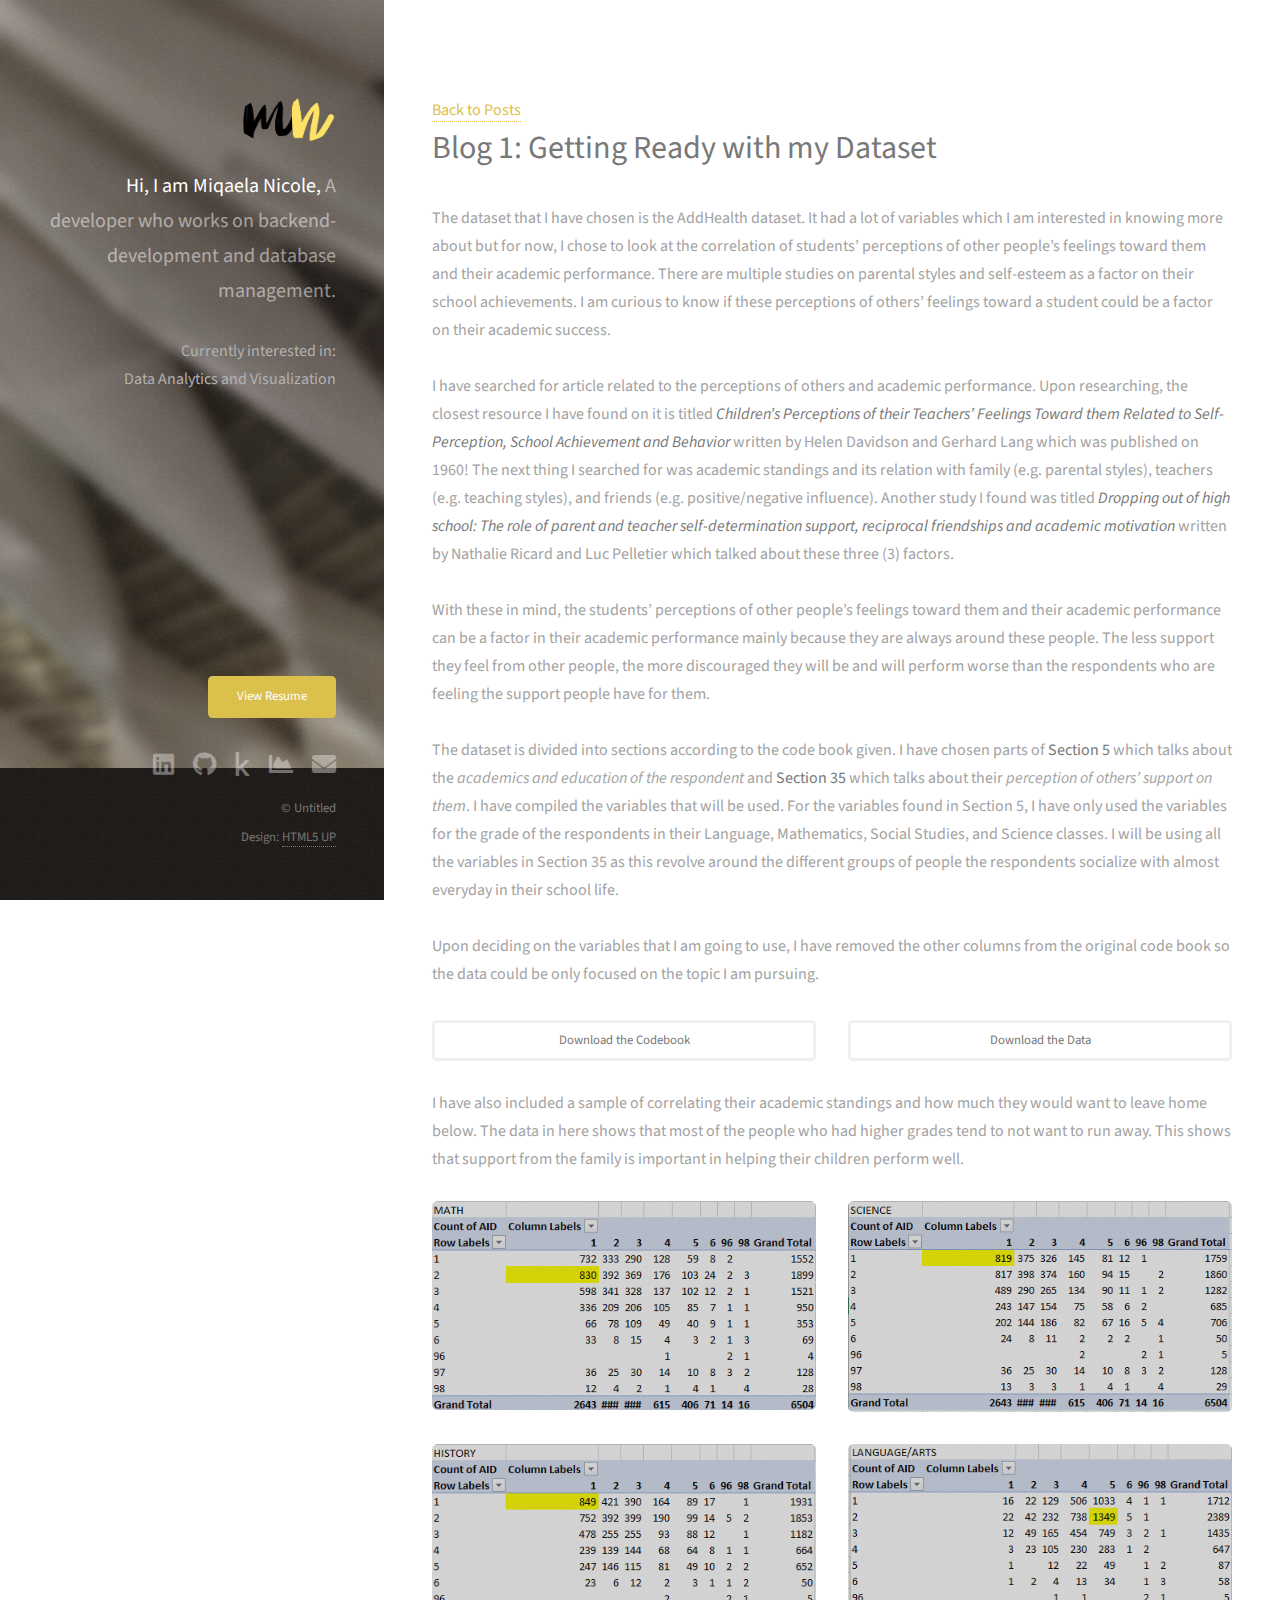
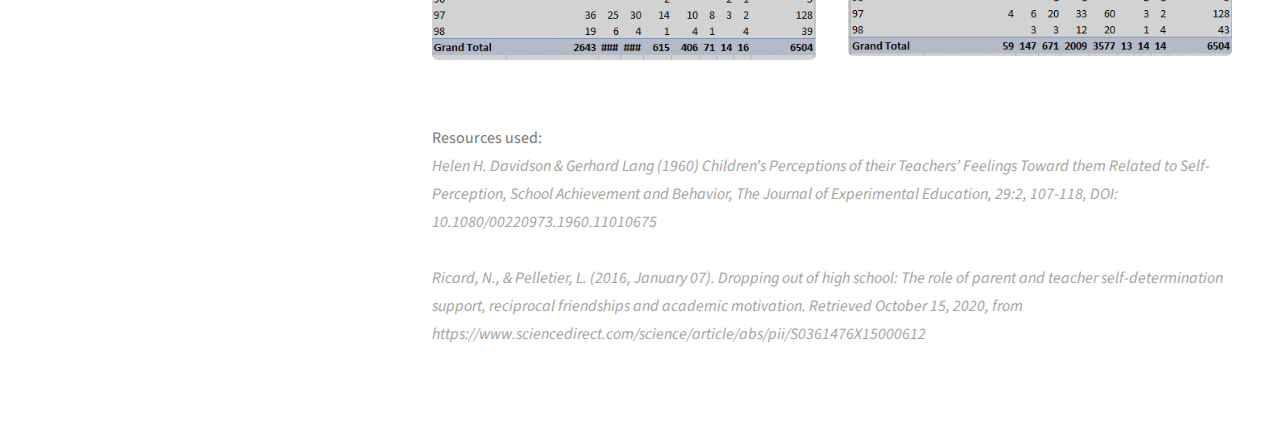
==== blog/blog_1_17_10_2020.html @ ca1a89e4 "Added data management and visualization blog" ====
<!DOCTYPE HTML>
<!--
	Strata by HTML5 UP
	html5up.net | @ajlkn
	Free for personal and commercial use under the CCA 3.0 license (html5up.net/license)
-->
<html>
	<head>
		<title>Miqnic | Portfolio</title>
		<meta charset="utf-8" />
		<meta name="viewport" content="width=device-width, initial-scale=1, user-scalable=no" />
		<link rel="icon" type="shortcut icon" href="/images/MN.ico" />
		<link rel="stylesheet" href="/assets/css/main.css" />
	</head>
	<body class="is-preload">

		<!-- Header -->
			<header id="header">
				<div class="inner">
					<a href="/index.html" class="image avatar"><img src="/images/MN-header.png" alt="" /></a>
					<h1>
						<strong>Hi, I am Miqaela Nicole, </strong>
						<br>
						A developer who works on backend-development and database management.
					</h1>
					<br>
					<p>Currently interested in:<br>Data Analytics and Visualization</p>
				</div>
			</header>

		<!-- Main -->
			<div id="main">
				<!-- Two -->
					<section id="one">
                        <a href="blog_index.html"  style="margin-bottom: 15rem;">Back to Posts</a>
                        <header class="major">
                            <h2>Blog 1: Getting Ready with my Dataset</h2>
                        </header>
                        <p>
                            The dataset that I have chosen is the AddHealth dataset. It had a lot of variables which I am interested in knowing more about but for now, I chose to look at the correlation of students’ perceptions of other people’s feelings toward them and their academic performance. There are multiple studies on parental styles and self-esteem as a factor on their school achievements. I am curious to know if these perceptions of others’ feelings toward a student could be a factor on their academic success. 
                            <br><br>
                            I have searched for article related to the perceptions of others and academic performance. Upon researching, the closest resource I have found on it is titled <em><strong>Children’s Perceptions of their Teachers’ Feelings Toward them Related to Self-Perception, School Achievement and Behavior</strong></em> written by Helen Davidson and Gerhard Lang which was published on 1960! The next thing I searched for was academic standings and its relation with family (e.g. parental styles), teachers (e.g. teaching styles), and friends (e.g. positive/negative influence). Another study I found was titled <em><strong>Dropping out of high school: The role of parent and teacher self-determination support, reciprocal friendships and academic motivation</strong></em> written by Nathalie Ricard and Luc Pelletier which talked about these three (3) factors. 
                            <br><br>
                            With these in mind, the students’ perceptions of other people’s feelings toward them and their academic performance can be a factor in their academic performance mainly because they are always around these people. The less support they feel from other people, the more discouraged they will be and will perform worse than the respondents who are feeling the support people have for them. 
                            <br><br>
                            The dataset is divided into sections according to the code book given. I have chosen parts of <strong>Section 5</strong> which talks about the <em>academics and education of the respondent</em> and <strong>Section 35</strong> which talks about their <em>perception of others’ support on them</em>. I have compiled the variables that will be used. For the variables found in Section 5, I have only used the variables for the grade of the respondents in their Language, Mathematics, Social Studies, and Science classes. I will be using all the variables in Section 35 as this revolve around the different groups of people the respondents socialize with almost everyday in their school life. 
                            <br><br>
                            Upon deciding on the variables that I am going to use, I have removed the other columns from the original code book so the data could be only focused on the topic I am pursuing.

                            <div class="row">
                                <div class="col-6">
                                    <a target="_blank" href="files/blog_1/BANGUILAN_-_Codebook.pdf" class="button fit small">Download the Codebook</a>
                                </div>
                                <div class="col-6">
                                    <a target="_blank" href="files/blog_1/BANGUILAN_-_Dataset.xlsx" class="button fit small">Download the Data</a>
                                </div>
                            </div>
                            <br>
                            I have also included a sample of correlating their academic standings and how much they would want to leave home below. The data in here shows that most of the people who had higher grades tend to not want to run away. This shows that support from the family is important in helping their children perform well.
                            <br><br>
                            <div class="box alt">
								<div class="row">
									<div class="col-6"><span class="image fit"><img src="files/blog_1/Math_and_Running_Away.png" alt="" /></span></div>
									<div class="col-6"><span class="image fit"><img src="files/blog_1/Science_and_Running Away.png" alt="" /></span></div>
									<div class="col-6"><span class="image fit"><img src="files/blog_1/History_and_Running Away.png" alt="" /></span></div>
									<div class="col-6"><span class="image fit"><img src="files/blog_1/Language_and_Running_Away.png" alt="" /></span></div>
								</div>
							</div>
                            
                            <strong>Resources used:</strong>
                            <em>
                            <br>
                            Helen H. Davidson & Gerhard Lang (1960) Children’s Perceptions of their Teachers’ Feelings Toward them Related to Self-Perception, School Achievement and Behavior, The Journal of Experimental Education, 29:2, 107-118, DOI: 10.1080/00220973.1960.11010675
                            <br><br>
                            Ricard, N., & Pelletier, L. (2016, January 07). Dropping out of high school: The role of parent and teacher self-determination support, reciprocal friendships and academic motivation. Retrieved October 15, 2020, from https://www.sciencedirect.com/science/article/abs/pii/S0361476X15000612
                            </em>  
                        </p>
					</section>
			</div>

		<!-- Footer -->
			<footer id="footer">
				<div class="inner">
					<a target="_blank" href="BANGUILAN - Resume.pdf" class="button primary small" style="margin-bottom: 1rem;">View Resume</a>
					<ul class="icons">
						<li><a href="https://www.linkedin.com/in/miqnic/" class="icon brands fa-linkedin"><span class="label">LinkedIn</span></a></li>
						<li><a href="https://github.com/miqnic" class="icon brands fa-github"><span class="label">Github</span></a></li>
						<li><a href="https://www.kaggle.com/swtptts" class="icon brands fa-kaggle"><span class="label">Kaggle</span></a></li>
						<li><a href="https://public.tableau.com/profile/miqnic#!/" class="icon solid fa-chart-area"><span class="label">Tableau</span></a></li>
						<li><a href="mailto:emendibi@gmail.com" class="icon solid fa-envelope"><span class="label">Email</span></a></li>
					</ul>
					<ul class="copyright">
						<li>&copy; Untitled</li><li>Design: <a href="http://html5up.net">HTML5 UP</a></li>
					</ul>
				</div>
			</footer>

		<!-- Scripts -->
			<script src="/assets/js/jquery.min.js"></script>
			<script src="/assets/js/browser.min.js"></script>
			<script src="/assets/js/breakpoints.min.js"></script>
			<script src="/assets/js/util.js"></script>
			<script src="/assets/js/main.js"></script>

	</body>
</html>
---- assets/css/main.css ----
@import url("fontawesome-all.min.css");
@import url("https://fonts.googleapis.com/css?family=Source+Sans+Pro:400,400italic");

/*
	Strata by HTML5 UP
	html5up.net | @ajlkn
	Free for personal and commercial use under the CCA 3.0 license (html5up.net/license)
*/

html, body, div, span, applet, object,
iframe, h1, h2, h3, h4, h5, h6, p, blockquote,
pre, a, abbr, acronym, address, big, cite,
code, del, dfn, em, img, ins, kbd, q, s, samp,
small, strike, strong, sub, sup, tt, var, b,
u, i, center, dl, dt, dd, ol, ul, li, fieldset,
form, label, legend, table, caption, tbody,
tfoot, thead, tr, th, td, article, aside,
canvas, details, embed, figure, figcaption,
footer, header, hgroup, menu, nav, output, ruby,
section, summary, time, mark, audio, video {
	margin: 0;
	padding: 0;
	border: 0;
	font-size: 100%;
	font: inherit;
	vertical-align: baseline;}

article, aside, details, figcaption, figure,
footer, header, hgroup, menu, nav, section {
	display: block;}

body {
	line-height: 1;
}

ol, ul {
	list-style: none;
}

a.disabled {
	color: #d3d3d3;
    pointer-events: none;
}

blockquote, q {
	quotes: none;
}

	blockquote:before, blockquote:after, q:before, q:after {
		content: '';
		content: none;
	}

table {
	border-collapse: collapse;
	border-spacing: 0;
}

body {
	-webkit-text-size-adjust: none;
}

mark {
	background-color: transparent;
	color: inherit;
}

input::-moz-focus-inner {
	border: 0;
	padding: 0;
}

input, select, textarea {
	-moz-appearance: none;
	-webkit-appearance: none;
	-ms-appearance: none;
	appearance: none;
}

/* Basic */

	html {
		box-sizing: border-box;
	}

	*, *:before, *:after {
		box-sizing: inherit;
	}

	body {
		background: #fff;
	}

		body.is-preload *, body.is-preload *:before, body.is-preload *:after {
			-moz-animation: none !important;
			-webkit-animation: none !important;
			-ms-animation: none !important;
			animation: none !important;
			-moz-transition: none !important;
			-webkit-transition: none !important;
			-ms-transition: none !important;
			transition: none !important;
		}

	body, input, select, textarea {
		color: #a2a2a2;
		font-family: "Source Sans Pro", Helvetica, sans-serif;
		font-size: 16pt;
		font-weight: 400;
		line-height: 1.75em;
	}

	a {
		-moz-transition: color 0.2s ease-in-out, border-color 0.2s ease-in-out;
		-webkit-transition: color 0.2s ease-in-out, border-color 0.2s ease-in-out;
		-ms-transition: color 0.2s ease-in-out, border-color 0.2s ease-in-out;
		transition: color 0.2s ease-in-out, border-color 0.2s ease-in-out;
		border-bottom: dotted 1px;
		color: #dbc04b;
		text-decoration: none;
	}

		a:hover {
			border-bottom-color: transparent;
			color: #dbc04b !important;
			text-decoration: none;
		}

	strong, b {
		color: #787878;
		font-weight: 400;
	}

	em, i {
		font-style: italic;
	}

	p {
		margin: 0 0 2em 0;
	}

	h1, h2, h3, h4, h5, h6 {
		color: #787878;
		font-weight: 400;
		line-height: 1em;
		margin: 0 0 1em 0;
	}

		h1 a, h2 a, h3 a, h4 a, h5 a, h6 a {
			color: inherit;
			text-decoration: none;
		}

	h1 {
		font-size: 2em;
		line-height: 1.5em;
	}

	h2 {
		font-size: 1.5em;
		line-height: 1.5em;
	}

	h3 {
		font-size: 1.25em;
		line-height: 1.5em;
	}

	h4 {
		font-size: 1.1em;
		line-height: 1.5em;
	}

	h5 {
		font-size: 0.9em;
		line-height: 1.5em;
	}

	h6 {
		font-size: 0.7em;
		line-height: 1.5em;
	}

	sub {
		font-size: 0.8em;
		position: relative;
		top: 0.5em;
	}

	sup {
		font-size: 0.8em;
		position: relative;
		top: -0.5em;
	}

	hr {
		border: 0;
		border-bottom: solid 2px #efefef;
		margin: 2em 0;
	}

		hr.major {
			margin: 3em 0;
		}

	blockquote {
		border-left: solid 6px #efefef;
		font-style: italic;
		margin: 0 0 2em 0;
		padding: 0.5em 0 0.5em 1.5em;
	}

	code {
		background: #f7f7f7;
		border-radius: 0.35em;
		border: solid 2px #efefef;
		font-family: "Courier New", monospace;
		font-size: 0.9em;
		margin: 0 0.25em;
		padding: 0.25em 0.65em;
	}

	pre {
		-webkit-overflow-scrolling: touch;
		font-family: "Courier New", monospace;
		font-size: 0.9em;
		margin: 0 0 2em 0;
	}

		pre code {
			display: block;
			line-height: 1.75em;
			padding: 1em 1.5em;
			overflow-x: auto;
		}

	.align-left {
		text-align: left;
	}

	.align-center {
		text-align: center;
	}

	.align-right {
		text-align: right;
	}

/* Container */

	.container {
		margin: 0 auto;
		max-width: calc(100% - 4em);
		width: 100%;
	}

		.container.xsmall {
			width: 25%;
		}

		.container.small {
			width: 50%;
		}

		.container.medium {
			width: 75%;
		}

		.container.large {
			width: 125%;
		}

		.container.xlarge {
			width: 150%;
		}

		.container.max {
			width: 100%;
		}

		@media screen and (max-width: 980px) {

			.container {
				width: 100% !important;
				max-width: 100% !important;
			}

		}

		@media screen and (max-width: 480px) {

			.container {
				max-width: calc(100% - 3em);
			}

		}

/* Row */

	.row {
		display: flex;
		flex-wrap: wrap;
		box-sizing: border-box;
		align-items: stretch;
	}

		.row > * {
			box-sizing: border-box;
		}

		.row.gtr-uniform > * > :last-child {
			margin-bottom: 0;
		}

		.row.aln-left {
			justify-content: flex-start;
		}

		.row.aln-center {
			justify-content: center;
		}

		.row.aln-right {
			justify-content: flex-end;
		}

		.row.aln-top {
			align-items: flex-start;
		}

		.row.aln-middle {
			align-items: center;
		}

		.row.aln-bottom {
			align-items: flex-end;
		}

		.row > .imp {
			order: -1;
		}

		.row > .col-1 {
			width: 8.33333%;
		}

		.row > .off-1 {
			margin-left: 8.33333%;
		}

		.row > .col-2 {
			width: 16.66667%;
		}

		.row > .off-2 {
			margin-left: 16.66667%;
		}

		.row > .col-3 {
			width: 25%;
		}

		.row > .off-3 {
			margin-left: 25%;
		}

		.row > .col-4 {
			width: 33.33333%;
		}

		.row > .off-4 {
			margin-left: 33.33333%;
		}

		.row > .col-5 {
			width: 41.66667%;
		}

		.row > .off-5 {
			margin-left: 41.66667%;
		}

		.row > .col-6 {
			width: 50%;
		}

		.row > .off-6 {
			margin-left: 50%;
		}

		.row > .col-7 {
			width: 58.33333%;
		}

		.row > .off-7 {
			margin-left: 58.33333%;
		}

		.row > .col-8 {
			width: 66.66667%;
		}

		.row > .off-8 {
			margin-left: 66.66667%;
		}

		.row > .col-9 {
			width: 75%;
		}

		.row > .off-9 {
			margin-left: 75%;
		}

		.row > .col-10 {
			width: 83.33333%;
		}

		.row > .off-10 {
			margin-left: 83.33333%;
		}

		.row > .col-11 {
			width: 91.66667%;
		}

		.row > .off-11 {
			margin-left: 91.66667%;
		}

		.row > .col-12 {
			width: 100%;
		}

		.row > .off-12 {
			margin-left: 100%;
		}

		.row.gtr-0 {
			margin-top: 0;
			margin-left: 0em;
		}

			.row.gtr-0 > * {
				padding: 0 0 0 0em;
			}

			.row.gtr-0.gtr-uniform {
				margin-top: 0em;
			}

				.row.gtr-0.gtr-uniform > * {
					padding-top: 0em;
				}

		.row.gtr-25 {
			margin-top: 0;
			margin-left: -0.625em;
		}

			.row.gtr-25 > * {
				padding: 0 0 0 0.625em;
			}

			.row.gtr-25.gtr-uniform {
				margin-top: -0.625em;
			}

				.row.gtr-25.gtr-uniform > * {
					padding-top: 0.625em;
				}

		.row.gtr-50 {
			margin-top: 0;
			margin-left: -1.25em;
		}

			.row.gtr-50 > * {
				padding: 0 0 0 1.25em;
			}

			.row.gtr-50.gtr-uniform {
				margin-top: -1.25em;
			}

				.row.gtr-50.gtr-uniform > * {
					padding-top: 1.25em;
				}

		.row {
			margin-top: 0;
			margin-left: -2.5em;
		}

			.row > * {
				padding: 0 0 0 2.5em;
			}

			.row.gtr-uniform {
				margin-top: -2.5em;
			}

				.row.gtr-uniform > * {
					padding-top: 2.5em;
				}

		.row.gtr-150 {
			margin-top: 0;
			margin-left: -3.75em;
		}

			.row.gtr-150 > * {
				padding: 0 0 0 3.75em;
			}

			.row.gtr-150.gtr-uniform {
				margin-top: -3.75em;
			}

				.row.gtr-150.gtr-uniform > * {
					padding-top: 3.75em;
				}

		.row.gtr-200 {
			margin-top: 0;
			margin-left: -5em;
		}

			.row.gtr-200 > * {
				padding: 0 0 0 5em;
			}

			.row.gtr-200.gtr-uniform {
				margin-top: -5em;
			}

				.row.gtr-200.gtr-uniform > * {
					padding-top: 5em;
				}

		@media screen and (max-width: 1800px) {

			.row {
				display: flex;
				flex-wrap: wrap;
				box-sizing: border-box;
				align-items: stretch;
			}

				.row > * {
					box-sizing: border-box;
				}

				.row.gtr-uniform > * > :last-child {
					margin-bottom: 0;
				}

				.row.aln-left {
					justify-content: flex-start;
				}

				.row.aln-center {
					justify-content: center;
				}

				.row.aln-right {
					justify-content: flex-end;
				}

				.row.aln-top {
					align-items: flex-start;
				}

				.row.aln-middle {
					align-items: center;
				}

				.row.aln-bottom {
					align-items: flex-end;
				}

				.row > .imp-xlarge {
					order: -1;
				}

				.row > .col-1-xlarge {
					width: 8.33333%;
				}

				.row > .off-1-xlarge {
					margin-left: 8.33333%;
				}

				.row > .col-2-xlarge {
					width: 16.66667%;
				}

				.row > .off-2-xlarge {
					margin-left: 16.66667%;
				}

				.row > .col-3-xlarge {
					width: 25%;
				}

				.row > .off-3-xlarge {
					margin-left: 25%;
				}

				.row > .col-4-xlarge {
					width: 33.33333%;
				}

				.row > .off-4-xlarge {
					margin-left: 33.33333%;
				}

				.row > .col-5-xlarge {
					width: 41.66667%;
				}

				.row > .off-5-xlarge {
					margin-left: 41.66667%;
				}

				.row > .col-6-xlarge {
					width: 50%;
				}

				.row > .off-6-xlarge {
					margin-left: 50%;
				}

				.row > .col-7-xlarge {
					width: 58.33333%;
				}

				.row > .off-7-xlarge {
					margin-left: 58.33333%;
				}

				.row > .col-8-xlarge {
					width: 66.66667%;
				}

				.row > .off-8-xlarge {
					margin-left: 66.66667%;
				}

				.row > .col-9-xlarge {
					width: 75%;
				}

				.row > .off-9-xlarge {
					margin-left: 75%;
				}

				.row > .col-10-xlarge {
					width: 83.33333%;
				}

				.row > .off-10-xlarge {
					margin-left: 83.33333%;
				}

				.row > .col-11-xlarge {
					width: 91.66667%;
				}

				.row > .off-11-xlarge {
					margin-left: 91.66667%;
				}

				.row > .col-12-xlarge {
					width: 100%;
				}

				.row > .off-12-xlarge {
					margin-left: 100%;
				}

				.row.gtr-0 {
					margin-top: 0;
					margin-left: 0em;
				}

					.row.gtr-0 > * {
						padding: 0 0 0 0em;
					}

					.row.gtr-0.gtr-uniform {
						margin-top: 0em;
					}

						.row.gtr-0.gtr-uniform > * {
							padding-top: 0em;
						}

				.row.gtr-25 {
					margin-top: 0;
					margin-left: -0.625em;
				}

					.row.gtr-25 > * {
						padding: 0 0 0 0.625em;
					}

					.row.gtr-25.gtr-uniform {
						margin-top: -0.625em;
					}

						.row.gtr-25.gtr-uniform > * {
							padding-top: 0.625em;
						}

				.row.gtr-50 {
					margin-top: 0;
					margin-left: -1.25em;
				}

					.row.gtr-50 > * {
						padding: 0 0 0 1.25em;
					}

					.row.gtr-50.gtr-uniform {
						margin-top: -1.25em;
					}

						.row.gtr-50.gtr-uniform > * {
							padding-top: 1.25em;
						}

				.row {
					margin-top: 0;
					margin-left: -2.5em;
				}

					.row > * {
						padding: 0 0 0 2.5em;
					}

					.row.gtr-uniform {
						margin-top: -2.5em;
					}

						.row.gtr-uniform > * {
							padding-top: 2.5em;
						}

				.row.gtr-150 {
					margin-top: 0;
					margin-left: -3.75em;
				}

					.row.gtr-150 > * {
						padding: 0 0 0 3.75em;
					}

					.row.gtr-150.gtr-uniform {
						margin-top: -3.75em;
					}

						.row.gtr-150.gtr-uniform > * {
							padding-top: 3.75em;
						}

				.row.gtr-200 {
					margin-top: 0;
					margin-left: -5em;
				}

					.row.gtr-200 > * {
						padding: 0 0 0 5em;
					}

					.row.gtr-200.gtr-uniform {
						margin-top: -5em;
					}

						.row.gtr-200.gtr-uniform > * {
							padding-top: 5em;
						}

		}

		@media screen and (max-width: 1280px) {

			.row {
				display: flex;
				flex-wrap: wrap;
				box-sizing: border-box;
				align-items: stretch;
			}

				.row > * {
					box-sizing: border-box;
				}

				.row.gtr-uniform > * > :last-child {
					margin-bottom: 0;
				}

				.row.aln-left {
					justify-content: flex-start;
				}

				.row.aln-center {
					justify-content: center;
				}

				.row.aln-right {
					justify-content: flex-end;
				}

				.row.aln-top {
					align-items: flex-start;
				}

				.row.aln-middle {
					align-items: center;
				}

				.row.aln-bottom {
					align-items: flex-end;
				}

				.row > .imp-large {
					order: -1;
				}

				.row > .col-1-large {
					width: 8.33333%;
				}

				.row > .off-1-large {
					margin-left: 8.33333%;
				}

				.row > .col-2-large {
					width: 16.66667%;
				}

				.row > .off-2-large {
					margin-left: 16.66667%;
				}

				.row > .col-3-large {
					width: 25%;
				}

				.row > .off-3-large {
					margin-left: 25%;
				}

				.row > .col-4-large {
					width: 33.33333%;
				}

				.row > .off-4-large {
					margin-left: 33.33333%;
				}

				.row > .col-5-large {
					width: 41.66667%;
				}

				.row > .off-5-large {
					margin-left: 41.66667%;
				}

				.row > .col-6-large {
					width: 50%;
				}

				.row > .off-6-large {
					margin-left: 50%;
				}

				.row > .col-7-large {
					width: 58.33333%;
				}

				.row > .off-7-large {
					margin-left: 58.33333%;
				}

				.row > .col-8-large {
					width: 66.66667%;
				}

				.row > .off-8-large {
					margin-left: 66.66667%;
				}

				.row > .col-9-large {
					width: 75%;
				}

				.row > .off-9-large {
					margin-left: 75%;
				}

				.row > .col-10-large {
					width: 83.33333%;
				}

				.row > .off-10-large {
					margin-left: 83.33333%;
				}

				.row > .col-11-large {
					width: 91.66667%;
				}

				.row > .off-11-large {
					margin-left: 91.66667%;
				}

				.row > .col-12-large {
					width: 100%;
				}

				.row > .off-12-large {
					margin-left: 100%;
				}

				.row.gtr-0 {
					margin-top: 0;
					margin-left: 0em;
				}

					.row.gtr-0 > * {
						padding: 0 0 0 0em;
					}

					.row.gtr-0.gtr-uniform {
						margin-top: 0em;
					}

						.row.gtr-0.gtr-uniform > * {
							padding-top: 0em;
						}

				.row.gtr-25 {
					margin-top: 0;
					margin-left: -0.5em;
				}

					.row.gtr-25 > * {
						padding: 0 0 0 0.5em;
					}

					.row.gtr-25.gtr-uniform {
						margin-top: -0.5em;
					}

						.row.gtr-25.gtr-uniform > * {
							padding-top: 0.5em;
						}

				.row.gtr-50 {
					margin-top: 0;
					margin-left: -1em;
				}

					.row.gtr-50 > * {
						padding: 0 0 0 1em;
					}

					.row.gtr-50.gtr-uniform {
						margin-top: -1em;
					}

						.row.gtr-50.gtr-uniform > * {
							padding-top: 1em;
						}

				.row {
					margin-top: 0;
					margin-left: -2em;
				}

					.row > * {
						padding: 0 0 0 2em;
					}

					.row.gtr-uniform {
						margin-top: -2em;
					}

						.row.gtr-uniform > * {
							padding-top: 2em;
						}

				.row.gtr-150 {
					margin-top: 0;
					margin-left: -3em;
				}

					.row.gtr-150 > * {
						padding: 0 0 0 3em;
					}

					.row.gtr-150.gtr-uniform {
						margin-top: -3em;
					}

						.row.gtr-150.gtr-uniform > * {
							padding-top: 3em;
						}

				.row.gtr-200 {
					margin-top: 0;
					margin-left: -4em;
				}

					.row.gtr-200 > * {
						padding: 0 0 0 4em;
					}

					.row.gtr-200.gtr-uniform {
						margin-top: -4em;
					}

						.row.gtr-200.gtr-uniform > * {
							padding-top: 4em;
						}

		}

		@media screen and (max-width: 980px) {

			.row {
				display: flex;
				flex-wrap: wrap;
				box-sizing: border-box;
				align-items: stretch;
			}

				.row > * {
					box-sizing: border-box;
				}

				.row.gtr-uniform > * > :last-child {
					margin-bottom: 0;
				}

				.row.aln-left {
					justify-content: flex-start;
				}

				.row.aln-center {
					justify-content: center;
				}

				.row.aln-right {
					justify-content: flex-end;
				}

				.row.aln-top {
					align-items: flex-start;
				}

				.row.aln-middle {
					align-items: center;
				}

				.row.aln-bottom {
					align-items: flex-end;
				}

				.row > .imp-medium {
					order: -1;
				}

				.row > .col-1-medium {
					width: 8.33333%;
				}

				.row > .off-1-medium {
					margin-left: 8.33333%;
				}

				.row > .col-2-medium {
					width: 16.66667%;
				}

				.row > .off-2-medium {
					margin-left: 16.66667%;
				}

				.row > .col-3-medium {
					width: 25%;
				}

				.row > .off-3-medium {
					margin-left: 25%;
				}

				.row > .col-4-medium {
					width: 33.33333%;
				}

				.row > .off-4-medium {
					margin-left: 33.33333%;
				}

				.row > .col-5-medium {
					width: 41.66667%;
				}

				.row > .off-5-medium {
					margin-left: 41.66667%;
				}

				.row > .col-6-medium {
					width: 50%;
				}

				.row > .off-6-medium {
					margin-left: 50%;
				}

				.row > .col-7-medium {
					width: 58.33333%;
				}

				.row > .off-7-medium {
					margin-left: 58.33333%;
				}

				.row > .col-8-medium {
					width: 66.66667%;
				}

				.row > .off-8-medium {
					margin-left: 66.66667%;
				}

				.row > .col-9-medium {
					width: 75%;
				}

				.row > .off-9-medium {
					margin-left: 75%;
				}

				.row > .col-10-medium {
					width: 83.33333%;
				}

				.row > .off-10-medium {
					margin-left: 83.33333%;
				}

				.row > .col-11-medium {
					width: 91.66667%;
				}

				.row > .off-11-medium {
					margin-left: 91.66667%;
				}

				.row > .col-12-medium {
					width: 100%;
				}

				.row > .off-12-medium {
					margin-left: 100%;
				}

				.row.gtr-0 {
					margin-top: 0;
					margin-left: 0em;
				}

					.row.gtr-0 > * {
						padding: 0 0 0 0em;
					}

					.row.gtr-0.gtr-uniform {
						margin-top: 0em;
					}

						.row.gtr-0.gtr-uniform > * {
							padding-top: 0em;
						}

				.row.gtr-25 {
					margin-top: 0;
					margin-left: -0.5em;
				}

					.row.gtr-25 > * {
						padding: 0 0 0 0.5em;
					}

					.row.gtr-25.gtr-uniform {
						margin-top: -0.5em;
					}

						.row.gtr-25.gtr-uniform > * {
							padding-top: 0.5em;
						}

				.row.gtr-50 {
					margin-top: 0;
					margin-left: -1em;
				}

					.row.gtr-50 > * {
						padding: 0 0 0 1em;
					}

					.row.gtr-50.gtr-uniform {
						margin-top: -1em;
					}

						.row.gtr-50.gtr-uniform > * {
							padding-top: 1em;
						}

				.row {
					margin-top: 0;
					margin-left: -2em;
				}

					.row > * {
						padding: 0 0 0 2em;
					}

					.row.gtr-uniform {
						margin-top: -2em;
					}

						.row.gtr-uniform > * {
							padding-top: 2em;
						}

				.row.gtr-150 {
					margin-top: 0;
					margin-left: -3em;
				}

					.row.gtr-150 > * {
						padding: 0 0 0 3em;
					}

					.row.gtr-150.gtr-uniform {
						margin-top: -3em;
					}

						.row.gtr-150.gtr-uniform > * {
							padding-top: 3em;
						}

				.row.gtr-200 {
					margin-top: 0;
					margin-left: -4em;
				}

					.row.gtr-200 > * {
						padding: 0 0 0 4em;
					}

					.row.gtr-200.gtr-uniform {
						margin-top: -4em;
					}

						.row.gtr-200.gtr-uniform > * {
							padding-top: 4em;
						}

		}

		@media screen and (max-width: 736px) {

			.row {
				display: flex;
				flex-wrap: wrap;
				box-sizing: border-box;
				align-items: stretch;
			}

				.row > * {
					box-sizing: border-box;
				}

				.row.gtr-uniform > * > :last-child {
					margin-bottom: 0;
				}

				.row.aln-left {
					justify-content: flex-start;
				}

				.row.aln-center {
					justify-content: center;
				}

				.row.aln-right {
					justify-content: flex-end;
				}

				.row.aln-top {
					align-items: flex-start;
				}

				.row.aln-middle {
					align-items: center;
				}

				.row.aln-bottom {
					align-items: flex-end;
				}

				.row > .imp-small {
					order: -1;
				}

				.row > .col-1-small {
					width: 8.33333%;
				}

				.row > .off-1-small {
					margin-left: 8.33333%;
				}

				.row > .col-2-small {
					width: 16.66667%;
				}

				.row > .off-2-small {
					margin-left: 16.66667%;
				}

				.row > .col-3-small {
					width: 25%;
				}

				.row > .off-3-small {
					margin-left: 25%;
				}

				.row > .col-4-small {
					width: 33.33333%;
				}

				.row > .off-4-small {
					margin-left: 33.33333%;
				}

				.row > .col-5-small {
					width: 41.66667%;
				}

				.row > .off-5-small {
					margin-left: 41.66667%;
				}

				.row > .col-6-small {
					width: 50%;
				}

				.row > .off-6-small {
					margin-left: 50%;
				}

				.row > .col-7-small {
					width: 58.33333%;
				}

				.row > .off-7-small {
					margin-left: 58.33333%;
				}

				.row > .col-8-small {
					width: 66.66667%;
				}

				.row > .off-8-small {
					margin-left: 66.66667%;
				}

				.row > .col-9-small {
					width: 75%;
				}

				.row > .off-9-small {
					margin-left: 75%;
				}

				.row > .col-10-small {
					width: 83.33333%;
				}

				.row > .off-10-small {
					margin-left: 83.33333%;
				}

				.row > .col-11-small {
					width: 91.66667%;
				}

				.row > .off-11-small {
					margin-left: 91.66667%;
				}

				.row > .col-12-small {
					width: 100%;
				}

				.row > .off-12-small {
					margin-left: 100%;
				}

				.row.gtr-0 {
					margin-top: 0;
					margin-left: 0em;
				}

					.row.gtr-0 > * {
						padding: 0 0 0 0em;
					}

					.row.gtr-0.gtr-uniform {
						margin-top: 0em;
					}

						.row.gtr-0.gtr-uniform > * {
							padding-top: 0em;
						}

				.row.gtr-25 {
					margin-top: 0;
					margin-left: -0.375em;
				}

					.row.gtr-25 > * {
						padding: 0 0 0 0.375em;
					}

					.row.gtr-25.gtr-uniform {
						margin-top: -0.375em;
					}

						.row.gtr-25.gtr-uniform > * {
							padding-top: 0.375em;
						}

				.row.gtr-50 {
					margin-top: 0;
					margin-left: -0.75em;
				}

					.row.gtr-50 > * {
						padding: 0 0 0 0.75em;
					}

					.row.gtr-50.gtr-uniform {
						margin-top: -0.75em;
					}

						.row.gtr-50.gtr-uniform > * {
							padding-top: 0.75em;
						}

				.row {
					margin-top: 0;
					margin-left: -1.5em;
				}

					.row > * {
						padding: 0 0 0 1.5em;
					}

					.row.gtr-uniform {
						margin-top: -1.5em;
					}

						.row.gtr-uniform > * {
							padding-top: 1.5em;
						}

				.row.gtr-150 {
					margin-top: 0;
					margin-left: -2.25em;
				}

					.row.gtr-150 > * {
						padding: 0 0 0 2.25em;
					}

					.row.gtr-150.gtr-uniform {
						margin-top: -2.25em;
					}

						.row.gtr-150.gtr-uniform > * {
							padding-top: 2.25em;
						}

				.row.gtr-200 {
					margin-top: 0;
					margin-left: -3em;
				}

					.row.gtr-200 > * {
						padding: 0 0 0 3em;
					}

					.row.gtr-200.gtr-uniform {
						margin-top: -3em;
					}

						.row.gtr-200.gtr-uniform > * {
							padding-top: 3em;
						}

		}

		@media screen and (max-width: 480px) {

			.row {
				display: flex;
				flex-wrap: wrap;
				box-sizing: border-box;
				align-items: stretch;
			}

				.row > * {
					box-sizing: border-box;
				}

				.row.gtr-uniform > * > :last-child {
					margin-bottom: 0;
				}

				.row.aln-left {
					justify-content: flex-start;
				}

				.row.aln-center {
					justify-content: center;
				}

				.row.aln-right {
					justify-content: flex-end;
				}

				.row.aln-top {
					align-items: flex-start;
				}

				.row.aln-middle {
					align-items: center;
				}

				.row.aln-bottom {
					align-items: flex-end;
				}

				.row > .imp-xsmall {
					order: -1;
				}

				.row > .col-1-xsmall {
					width: 8.33333%;
				}

				.row > .off-1-xsmall {
					margin-left: 8.33333%;
				}

				.row > .col-2-xsmall {
					width: 16.66667%;
				}

				.row > .off-2-xsmall {
					margin-left: 16.66667%;
				}

				.row > .col-3-xsmall {
					width: 25%;
				}

				.row > .off-3-xsmall {
					margin-left: 25%;
				}

				.row > .col-4-xsmall {
					width: 33.33333%;
				}

				.row > .off-4-xsmall {
					margin-left: 33.33333%;
				}

				.row > .col-5-xsmall {
					width: 41.66667%;
				}

				.row > .off-5-xsmall {
					margin-left: 41.66667%;
				}

				.row > .col-6-xsmall {
					width: 50%;
				}

				.row > .off-6-xsmall {
					margin-left: 50%;
				}

				.row > .col-7-xsmall {
					width: 58.33333%;
				}

				.row > .off-7-xsmall {
					margin-left: 58.33333%;
				}

				.row > .col-8-xsmall {
					width: 66.66667%;
				}

				.row > .off-8-xsmall {
					margin-left: 66.66667%;
				}

				.row > .col-9-xsmall {
					width: 75%;
				}

				.row > .off-9-xsmall {
					margin-left: 75%;
				}

				.row > .col-10-xsmall {
					width: 83.33333%;
				}

				.row > .off-10-xsmall {
					margin-left: 83.33333%;
				}

				.row > .col-11-xsmall {
					width: 91.66667%;
				}

				.row > .off-11-xsmall {
					margin-left: 91.66667%;
				}

				.row > .col-12-xsmall {
					width: 100%;
				}

				.row > .off-12-xsmall {
					margin-left: 100%;
				}

				.row.gtr-0 {
					margin-top: 0;
					margin-left: 0em;
				}

					.row.gtr-0 > * {
						padding: 0 0 0 0em;
					}

					.row.gtr-0.gtr-uniform {
						margin-top: 0em;
					}

						.row.gtr-0.gtr-uniform > * {
							padding-top: 0em;
						}

				.row.gtr-25 {
					margin-top: 0;
					margin-left: -0.375em;
				}

					.row.gtr-25 > * {
						padding: 0 0 0 0.375em;
					}

					.row.gtr-25.gtr-uniform {
						margin-top: -0.375em;
					}

						.row.gtr-25.gtr-uniform > * {
							padding-top: 0.375em;
						}

				.row.gtr-50 {
					margin-top: 0;
					margin-left: -0.75em;
				}

					.row.gtr-50 > * {
						padding: 0 0 0 0.75em;
					}

					.row.gtr-50.gtr-uniform {
						margin-top: -0.75em;
					}

						.row.gtr-50.gtr-uniform > * {
							padding-top: 0.75em;
						}

				.row {
					margin-top: 0;
					margin-left: -1.5em;
				}

					.row > * {
						padding: 0 0 0 1.5em;
					}

					.row.gtr-uniform {
						margin-top: -1.5em;
					}

						.row.gtr-uniform > * {
							padding-top: 1.5em;
						}

				.row.gtr-150 {
					margin-top: 0;
					margin-left: -2.25em;
				}

					.row.gtr-150 > * {
						padding: 0 0 0 2.25em;
					}

					.row.gtr-150.gtr-uniform {
						margin-top: -2.25em;
					}

						.row.gtr-150.gtr-uniform > * {
							padding-top: 2.25em;
						}

				.row.gtr-200 {
					margin-top: 0;
					margin-left: -3em;
				}

					.row.gtr-200 > * {
						padding: 0 0 0 3em;
					}

					.row.gtr-200.gtr-uniform {
						margin-top: -3em;
					}

						.row.gtr-200.gtr-uniform > * {
							padding-top: 3em;
						}

		}

/* Section/Article */

	section.special, article.special {
		text-align: center;
	}

	header p {
		color: #b2b2b2;
		position: relative;
		margin: 0 0 1.5em 0;
	}

	header h2 + p {
		font-size: 1.25em;
		margin-top: -1em;
		line-height: 1.5em;
	}

	header h3 + p {
		font-size: 1.1em;
		margin-top: -0.8em;
		line-height: 1.5em;
	}

	header h4 + p,
	header h5 + p,
	header h6 + p {
		font-size: 0.9em;
		margin-top: -0.6em;
		line-height: 1.5em;
	}

	header.major h2 {
		font-size: 2em;
	}

/* Form */

	form {
		margin: 0 0 2em 0;
	}

	label {
		color: #787878;
		display: block;
		font-size: 0.9em;
		font-weight: 400;
		margin: 0 0 1em 0;
	}

	input[type="text"],
	input[type="password"],
	input[type="email"],
	select,
	textarea {
		-moz-appearance: none;
		-webkit-appearance: none;
		-ms-appearance: none;
		appearance: none;
		background: #f7f7f7;
		border-radius: 0.35em;
		border: solid 2px transparent;
		color: inherit;
		display: block;
		outline: 0;
		padding: 0 0.75em;
		text-decoration: none;
		width: 100%;
	}

		input[type="text"]:invalid,
		input[type="password"]:invalid,
		input[type="email"]:invalid,
		select:invalid,
		textarea:invalid {
			box-shadow: none;
		}

		input[type="text"]:focus,
		input[type="password"]:focus,
		input[type="email"]:focus,
		select:focus,
		textarea:focus {
			border-color: #dbc04b;
		}

	select {
		background-image: url("data:image/svg+xml;charset=utf8,%3Csvg xmlns='http://www.w3.org/2000/svg' width='40' height='40' preserveAspectRatio='none' viewBox='0 0 40 40'%3E%3Cpath d='M9.4,12.3l10.4,10.4l10.4-10.4c0.2-0.2,0.5-0.4,0.9-0.4c0.3,0,0.6,0.1,0.9,0.4l3.3,3.3c0.2,0.2,0.4,0.5,0.4,0.9 c0,0.4-0.1,0.6-0.4,0.9L20.7,31.9c-0.2,0.2-0.5,0.4-0.9,0.4c-0.3,0-0.6-0.1-0.9-0.4L4.3,17.3c-0.2-0.2-0.4-0.5-0.4-0.9 c0-0.4,0.1-0.6,0.4-0.9l3.3-3.3c0.2-0.2,0.5-0.4,0.9-0.4S9.1,12.1,9.4,12.3z' fill='%23dfdfdf' /%3E%3C/svg%3E");
		background-size: 1.25rem;
		background-repeat: no-repeat;
		background-position: calc(100% - 1rem) center;
		height: 2.75em;
		padding-right: 2.75em;
		text-overflow: ellipsis;
	}

		select option {
			color: #787878;
			background: #fff;
		}

		select:focus::-ms-value {
			background-color: transparent;
		}

		select::-ms-expand {
			display: none;
		}

	input[type="text"],
	input[type="password"],
	input[type="email"],
	select {
		height: 2.75em;
	}

	textarea {
		padding: 0.75em;
	}

	input[type="checkbox"],
	input[type="radio"] {
		-moz-appearance: none;
		-webkit-appearance: none;
		-ms-appearance: none;
		appearance: none;
		display: block;
		float: left;
		margin-right: -2em;
		opacity: 0;
		width: 1em;
		z-index: -1;
	}

		input[type="checkbox"] + label,
		input[type="radio"] + label {
			text-decoration: none;
			color: #a2a2a2;
			cursor: pointer;
			display: inline-block;
			font-size: 1em;
			font-weight: 400;
			padding-left: 2.4em;
			padding-right: 0.75em;
			position: relative;
		}

			input[type="checkbox"] + label:before,
			input[type="radio"] + label:before {
				-moz-osx-font-smoothing: grayscale;
				-webkit-font-smoothing: antialiased;
				display: inline-block;
				font-style: normal;
				font-variant: normal;
				text-rendering: auto;
				line-height: 1;
				text-transform: none !important;
				font-family: 'Font Awesome 5 Free';
				font-weight: 900;
			}

			input[type="checkbox"] + label:before,
			input[type="radio"] + label:before {
				background: #f7f7f7;
				border-radius: 0.35em;
				border: solid 2px transparent;
				content: '';
				display: inline-block;
				font-size: 0.8em;
				height: 2.0625em;
				left: 0;
				line-height: 1.85625em;
				position: absolute;
				text-align: center;
				top: 0;
				width: 2.0625em;
			}

		input[type="checkbox"]:checked + label:before,
		input[type="radio"]:checked + label:before {
			background: #787878;
			border-color: #787878;
			color: #fff;
			content: '\f00c';
		}

		input[type="checkbox"]:focus + label:before,
		input[type="radio"]:focus + label:before {
			border-color: #dbc04b;
		}

	input[type="checkbox"] + label:before {
		border-radius: 0.35em;
	}

	input[type="radio"] + label:before {
		border-radius: 100%;
	}

	::-webkit-input-placeholder {
		color: #b2b2b2 !important;
		opacity: 1.0;
	}

	:-moz-placeholder {
		color: #b2b2b2 !important;
		opacity: 1.0;
	}

	::-moz-placeholder {
		color: #b2b2b2 !important;
		opacity: 1.0;
	}

	:-ms-input-placeholder {
		color: #b2b2b2 !important;
		opacity: 1.0;
	}

/* Box */

	.box {
		border-radius: 0.35em;
		border: solid 2px #efefef;
		margin-bottom: 2em;
		padding: 1.5em;
	}

		.box > :last-child,
		.box > :last-child > :last-child,
		.box > :last-child > :last-child > :last-child {
			margin-bottom: 0;
		}

		.box.alt {
			border: 0;
			border-radius: 0;
			padding: 0;
		}

/* Icon */

	.icon {
		text-decoration: none;
		border-bottom: none;
		position: relative;
	}

		.icon:before {
			-moz-osx-font-smoothing: grayscale;
			-webkit-font-smoothing: antialiased;
			display: inline-block;
			font-style: normal;
			font-variant: normal;
			text-rendering: auto;
			line-height: 1;
			text-transform: none !important;
			font-family: 'Font Awesome 5 Free';
			font-weight: 400;
		}

		.icon > .label {
			display: none;
		}

		.icon:before {
			line-height: inherit;
		}

		.icon.solid:before {
			font-weight: 900;
		}

		.icon.brands:before {
			font-family: 'Font Awesome 5 Brands';
		}

/* Image */

	.image {
		border-radius: 0.35em;
		border: 0;
		display: inline-block;
		position: relative;
	}

		.image:before {
			-moz-transition: opacity 0.2s ease-in-out;
			-webkit-transition: opacity 0.2s ease-in-out;
			-ms-transition: opacity 0.2s ease-in-out;
			transition: opacity 0.2s ease-in-out;
			background: url("images/overlay.png");
			border-radius: 0.35em;
			content: '';
			display: block;
			height: 100%;
			left: 0;
			opacity: 0.5;
			position: absolute;
			top: 0;
			width: 100%;
		}

		.image.thumb {
			text-align: center;
		}

			.image.thumb:after {
				-moz-transition: opacity 0.2s ease-in-out;
				-webkit-transition: opacity 0.2s ease-in-out;
				-ms-transition: opacity 0.2s ease-in-out;
				transition: opacity 0.2s ease-in-out;
				/* border-radius: 0.35em;
				border: solid 3px rgba(255, 255, 255, 0.5);
				color: #fff;
				content: 'View';
				display: inline-block;
				font-size: 0.8em;
				font-weight: 400;
				left: 50%;
				line-height: 2.25em;
				margin: -1.25em 0 0 -3em;
				opacity: 0;
				padding: 0 1.5em;
				position: absolute;
				text-align: center;
				text-decoration: none;
				top: 50%;
				white-space: nowrap; */
			}

			.image.thumb:hover:after {
				opacity: 1.0;
			}

			.image.thumb:hover:before {
				background: url("images/overlay.png"), url("images/overlay.png");
				opacity: 1.0;
			}

		.image img {
			border-radius: 0.35em;
			display: block;
		}

		.image.left {
			float: left;
			margin: 0 1.5em 1em 0;
			top: 0.25em;
		}

		.image.right {
			float: right;
			margin: 0 0 1em 1.5em;
			top: 0.25em;
		}

		.image.left, .image.right {
			max-width: 40%;
		}

			.image.left img, .image.right img {
				width: 100%;
			}

		.image.fit {
			display: block;
			margin: 0 0 2em 0;
			width: 100%;
		}

			.image.fit img {
				width: 100%;
			}

		.image.avatar {
			border-radius: 100%;
		}

			.image.avatar:before {
				display: none;
			}

			.image.avatar img {
				border-radius: 100%;
				width: 100%;
			}

/* List */

	ol {
		list-style: decimal;
		margin: 0 0 2em 0;
		padding-left: 1.25em;
	}

		ol li {
			padding-left: 0.25em;
		}

	ul {
		list-style: disc;
		margin: 0 0 2em 0;
		padding-left: 1em;
	}

		ul li {
			padding-left: 0.5em;
		}

		ul.alt {
			list-style: none;
			padding-left: 0;
		}

			ul.alt li {
				border-top: solid 2px #efefef;
				padding: 0.5em 0;
			}

				ul.alt li:first-child {
					border-top: 0;
					padding-top: 0;
				}

	dl {
		margin: 0 0 2em 0;
	}

/* Icons */

	ul.icons {
		cursor: default;
		list-style: none;
		padding-left: 0;
	}

		ul.icons li {
			display: inline-block;
			padding: 0 1em 0 0;
		}

			ul.icons li:last-child {
				padding-right: 0;
			}

			ul.icons li .icon:before {
				font-size: 1.5em;
			}

/* Labeled Icons */

	ul.labeled-icons {
		list-style: none;
		padding: 0;
	}

		ul.labeled-icons li {
			line-height: 1.75em;
			margin: 1.5em 0 0 0;
			padding-left: 2.25em;
			position: relative;
		}

			ul.labeled-icons li:first-child {
				margin-top: 0;
			}

			ul.labeled-icons li a {
				color: inherit;
			}

			ul.labeled-icons li h3 {
				color: #b2b2b2;
				left: 0;
				position: absolute;
				text-align: center;
				top: 0;
				width: 1em;
			}

/* Actions */

	ul.actions {
		display: -moz-flex;
		display: -webkit-flex;
		display: -ms-flex;
		display: flex;
		cursor: default;
		list-style: none;
		margin-left: -1em;
		padding-left: 0;
	}

		ul.actions li {
			padding: 0 0 0 1em;
			vertical-align: middle;
		}

		ul.actions.special {
			-moz-justify-content: center;
			-webkit-justify-content: center;
			-ms-justify-content: center;
			justify-content: center;
			width: 100%;
			margin-left: 0;
		}

			ul.actions.special li:first-child {
				padding-left: 0;
			}

		ul.actions.stacked {
			-moz-flex-direction: column;
			-webkit-flex-direction: column;
			-ms-flex-direction: column;
			flex-direction: column;
			margin-left: 0;
		}

			ul.actions.stacked li {
				padding: 1.3em 0 0 0;
			}

				ul.actions.stacked li:first-child {
					padding-top: 0;
				}

		ul.actions.fit {
			width: calc(100% + 1em);
		}

			ul.actions.fit li {
				-moz-flex-grow: 1;
				-webkit-flex-grow: 1;
				-ms-flex-grow: 1;
				flex-grow: 1;
				-moz-flex-shrink: 1;
				-webkit-flex-shrink: 1;
				-ms-flex-shrink: 1;
				flex-shrink: 1;
				width: 100%;
			}

				ul.actions.fit li > * {
					width: 100%;
				}

			ul.actions.fit.stacked {
				width: 100%;
			}

		@media screen and (max-width: 480px) {

			ul.actions:not(.fixed) {
				-moz-flex-direction: column;
				-webkit-flex-direction: column;
				-ms-flex-direction: column;
				flex-direction: column;
				margin-left: 0;
				width: 100% !important;
			}

				ul.actions:not(.fixed) li {
					-moz-flex-grow: 1;
					-webkit-flex-grow: 1;
					-ms-flex-grow: 1;
					flex-grow: 1;
					-moz-flex-shrink: 1;
					-webkit-flex-shrink: 1;
					-ms-flex-shrink: 1;
					flex-shrink: 1;
					padding: 1em 0 0 0;
					text-align: center;
					width: 100%;
				}

					ul.actions:not(.fixed) li > * {
						width: 100%;
					}

					ul.actions:not(.fixed) li:first-child {
						padding-top: 0;
					}

					ul.actions:not(.fixed) li input[type="submit"],
					ul.actions:not(.fixed) li input[type="reset"],
					ul.actions:not(.fixed) li input[type="button"],
					ul.actions:not(.fixed) li button,
					ul.actions:not(.fixed) li .button {
						width: 100%;
					}

						ul.actions:not(.fixed) li input[type="submit"].icon:before,
						ul.actions:not(.fixed) li input[type="reset"].icon:before,
						ul.actions:not(.fixed) li input[type="button"].icon:before,
						ul.actions:not(.fixed) li button.icon:before,
						ul.actions:not(.fixed) li .button.icon:before {
							margin-left: -0.5em;
						}

		}

/* Table */

	.table-wrapper {
		-webkit-overflow-scrolling: touch;
		overflow-x: auto;
	}

	table {
		margin: 0 0 2em 0;
		width: 100%;
	}

		table tbody tr {
			border: solid 1px #efefef;
			border-left: 0;
			border-right: 0;
		}

			table tbody tr:nth-child(2n + 1) {
				background-color: #f7f7f7;
			}

		table td {
			padding: 0.75em 0.75em;
		}

		table th {
			color: #787878;
			font-size: 0.9em;
			font-weight: 400;
			padding: 0 0.75em 0.75em 0.75em;
			text-align: left;
		}

		table thead {
			border-bottom: solid 2px #efefef;
		}

		table tfoot {
			border-top: solid 2px #efefef;
		}

		table.alt {
			border-collapse: separate;
		}

			table.alt tbody tr td {
				border: solid 2px #efefef;
				border-left-width: 0;
				border-top-width: 0;
			}

				table.alt tbody tr td:first-child {
					border-left-width: 2px;
				}

			table.alt tbody tr:first-child td {
				border-top-width: 2px;
			}

			table.alt thead {
				border-bottom: 0;
			}

			table.alt tfoot {
				border-top: 0;
			}

/* Button */

	input[type="submit"],
	input[type="reset"],
	input[type="button"],
	.button {
		-moz-appearance: none;
		-webkit-appearance: none;
		-ms-appearance: none;
		appearance: none;
		-moz-transition: background-color 0.2s ease-in-out, color 0.2s ease-in-out, border-color 0.2s ease-in-out;
		-webkit-transition: background-color 0.2s ease-in-out, color 0.2s ease-in-out, border-color 0.2s ease-in-out;
		-ms-transition: background-color 0.2s ease-in-out, color 0.2s ease-in-out, border-color 0.2s ease-in-out;
		transition: background-color 0.2s ease-in-out, color 0.2s ease-in-out, border-color 0.2s ease-in-out;
		background-color: transparent;
		border-radius: 0.35em;
		border: solid 3px #efefef;
		color: #787878 !important;
		cursor: pointer;
		display: inline-block;
		font-weight: 400;
		height: 3.15em;
		height: calc(2.75em + 6px);
		line-height: 2.75em;
		min-width: 10em;
		padding: 0 1.5em;
		text-align: center;
		text-decoration: none;
		white-space: nowrap;
	}

		input[type="submit"]:hover,
		input[type="reset"]:hover,
		input[type="button"]:hover,
		.button:hover {
			border-color: #dbc04b;
			color: #dbc04b !important;
		}

		input[type="submit"]:active,
		input[type="reset"]:active,
		input[type="button"]:active,
		.button:active {
			background-color: rgba(73, 191, 157, 0.1);
			border-color: #dbc04b;
			color: #dbc04b !important;
		}

		input[type="submit"].icon,
		input[type="reset"].icon,
		input[type="button"].icon,
		.button.icon {
			padding-left: 1.35em;
		}

			input[type="submit"].icon:before,
			input[type="reset"].icon:before,
			input[type="button"].icon:before,
			.button.icon:before {
				margin-right: 0.5em;
			}

		input[type="submit"].fit,
		input[type="reset"].fit,
		input[type="button"].fit,
		.button.fit {
			min-width: 0;
			width: 100%;
		}

		input[type="submit"].small,
		input[type="reset"].small,
		input[type="button"].small,
		.button.small {
			font-size: 0.8em;
		}

		input[type="submit"].large,
		input[type="reset"].large,
		input[type="button"].large,
		.button.large {
			font-size: 1.35em;
		}

		input[type="submit"].primary,
		input[type="reset"].primary,
		input[type="button"].primary,
		.button.primary {
			background-color: #dbc04b;
			border-color: #dbc04b;
			color: #ffffff !important;
		}

			input[type="submit"].primary:hover,
			input[type="reset"].primary:hover,
			input[type="button"].primary:hover,
			.button.primary:hover {
				background-color: #fee266;
				border-color: #fee266;
			}

			input[type="submit"].primary:active,
			input[type="reset"].primary:active,
			input[type="button"].primary:active,
			.button.primary:active {
				background-color: #dbc04b;
				border-color: #dbc04b;
			}

		input[type="submit"].disabled, input[type="submit"]:disabled,
		input[type="reset"].disabled,
		input[type="reset"]:disabled,
		input[type="button"].disabled,
		input[type="button"]:disabled,
		.button.disabled,
		.button:disabled {
			background-color: #e7e7e7 !important;
			border-color: #e7e7e7 !important;
			color: #b2b2b2 !important;
			cursor: default;
		}

/* Work Item */

	.work-item {
		margin: 0 0 2em 0;
	}

		.work-item .image {
			margin: 0 0 1.5em 0;
		}

		.work-item h3 {
			font-size: 1em;
			margin: 0 0 0.5em 0;
		}

		.work-item p {
			font-size: 0.8em;
			line-height: 1.5em;
			margin: 0;
		}

/* Header */

	#header {
		display: -moz-flex;
		display: -webkit-flex;
		display: -ms-flex;
		display: flex;
		-moz-flex-direction: column;
		-webkit-flex-direction: column;
		-ms-flex-direction: column;
		flex-direction: column;
		-moz-align-items: -moz-flex-end;
		-webkit-align-items: -webkit-flex-end;
		-ms-align-items: -ms-flex-end;
		align-items: flex-end;
		-moz-justify-content: space-between;
		-webkit-justify-content: space-between;
		-ms-justify-content: space-between;
		justify-content: space-between;
		background-color: #1f1815;
		background-attachment: scroll,								scroll;
		background-image: url("images/overlay.png"), url("../../images/edit-bg.jpg");
		background-position: top left,							top left;
		background-repeat: repeat,								no-repeat;
		background-size: auto,								150%;
		color: rgba(255, 255, 255, 0.5);
		height: 100%;
		left: 0;
		padding: 8em 4em;
		position: fixed;
		text-align: right;
		top: 0;
		width: 35%;
	}

		#header > * {
			-moz-flex-shrink: 0;
			-webkit-flex-shrink: 0;
			-ms-flex-shrink: 0;
			flex-shrink: 0;
			width: 100%;
		}

		#header > .inner {
			-moz-flex-grow: 1;
			-webkit-flex-grow: 1;
			-ms-flex-grow: 1;
			flex-grow: 1;
			margin: 0 0 2em 0;
		}

		#header strong, #header b {
			color: #ffffff;
		}

		#header h2, #header h3, #header h4, #header h5, #header h6 {
			color: #ffffff;
		}

		#header h1 {
			color: rgba(255, 255, 255, 0.5);
			font-size: 1.35em;
			line-height: 1.75em;
			margin: 0;
		}

		#header .image.avatar {
			margin: 0 0 1em 0;
			width: 6.25em;
		}

/* Footer */

	#footer .icons {
		margin: 1em 0 0 0;
	}

		#footer .icons a {
			color: rgba(255, 255, 255, 0.4);
		}

	#footer .copyright {
		color: rgba(255, 255, 255, 0.4);
		font-size: 0.8em;
		list-style: none;
		margin: 1em 0 0 0;
		padding: 0;
	}

		#footer .copyright li {
			border-left: solid 1px rgba(255, 255, 255, 0.25);
			display: inline-block;
			line-height: 1em;
			margin-left: 0.75em;
			padding-left: 0.75em;
		}

			#footer .copyright li:first-child {
				border-left: 0;
				margin-left: 0;
				padding-left: 0;
			}

			#footer .copyright li a {
				color: inherit;
			}

/* Main */

	#main {
		margin-left: 35%;
		max-width: 54em;
		padding: 8em 4em 4em 4em;
		width: calc(100% - 35%);
	}

		#main > section {
			border-top: solid 2px #efefef;
			margin: 4em 0 0 0;
			padding: 4em 0 0 0;
		}

			#main > section:first-child {
				border-top: 0;
				margin-top: 0;
				padding-top: 0;
			}

/* Touch */

	body.is-touch .image.thumb:before {
		opacity: 0.5 !important;
	}

	body.is-touch .image.thumb:after {
		display: none !important;
	}

	body.is-touch #header {
		background-attachment: scroll;
		background-size: auto, cover;
	}

	body.is-touch .poptrox-popup .nav-next,
	body.is-touch .poptrox-popup .nav-previous,
	body.is-touch .poptrox-popup .closer {
		opacity: 1.0 !important;
	}

/* XLarge */

	@media screen and (max-width: 1800px) {

		/* Basic */

			body, input, select, textarea {
				font-size: 12pt;
			}

	}

/* Large */

	@media screen and (max-width: 1280px) {

		/* Header */

			#header {
				padding: 6em 3em 3em 3em;
				width: 30%;
			}

				#header h1 {
					font-size: 1.25em;
				}

					#header h1 br {
						display: none;
					}

				#header > .inner {
					margin-bottom: 0;
				}

		/* Footer */

			#footer .copyright li {
				border-left-width: 0;
				display: block;
				line-height: 2.25em;
				margin-left: 0;
				padding-left: 0;
			}

		/* Main */

			#main {
				margin-left: 30%;
				max-width: none;
				padding: 6em 3em 3em 3em;
				width: calc(100% - 30%);
			}

	}

/* Medium */

	@media screen and (max-width: 980px) {

		/* Basic */

			h1 br, h2 br, h3 br, h4 br, h5 br, h6 br {
				display: none;
			}

		/* List */

			ul.icons li .icon {
				font-size: 1.25em;
			}

		/* Header */

			#header {
				background-attachment: scroll;
				background-position: top left, center center;
				background-size: auto,		cover;
				left: auto;
				padding: 6em 4em;
				position: relative;
				text-align: center;
				top: auto;
				width: 100%;
				display: block;
			}

				#header h1 {
					font-size: 1.75em;
				}

					#header h1 br {
						display: inline;
					}

		/* Footer */

			#footer {
				background-attachment: scroll;
				background-color: #1f1815;
				background-image: url("images/overlay.png"), url("../../images/edit-bg.jpg");
				background-position: top left,						bottom center;
				background-repeat: repeat,							no-repeat;
				background-size: auto,							cover;
				bottom: auto;
				left: auto;
				padding: 4em 4em 6em 4em;
				position: relative;
				text-align: center;
				width: 100%;
			}

				#footer .icons {
					margin: 0 0 1em 0;
				}

				#footer .copyright {
					margin: 0 0 1em 0;
				}

					#footer .copyright li {
						border-left-width: 1px;
						display: inline-block;
						line-height: 1em;
						margin-left: 0.75em;
						padding-left: 0.75em;
					}

		/* Main */

			#main {
				margin: 0;
				padding: 6em 4em;
				width: 100%;
			}

	}

/* Small */

	@media screen and (max-width: 736px) {

		/* Basic */

			h1 {
				font-size: 1.5em;
			}

			h2 {
				font-size: 1.2em;
			}

			h3 {
				font-size: 1em;
			}

		/* Section/Article */

			section.special, article.special {
				text-align: center;
			}

			header.major h2 {
				font-size: 1.35em;
			}

		/* List */

			ul.labeled-icons li {
				padding-left: 2em;
			}

				ul.labeled-icons li h3 {
					line-height: 1.75em;
				}

		/* Header */

			#header {
				padding: 2.25em 1.5em;
			}

				#header h1 {
					font-size: 1.35em;
				}

		/* Footer */

			#footer {
				padding: 2.25em 1.5em;
			}

		/* Main */

			#main {
				padding: 2.25em 1.5em 0.25em 1.5em;
			}

				#main > section {
					margin: 2.25em 0 0 0;
					padding: 2.25em 0 0 0;
				}

		/* Poptrox */

			.poptrox-popup {
				border-radius: 0;
			}

				.poptrox-popup .nav-next:before,
				.poptrox-popup .nav-previous:before {
					margin-top: -1em;
				}

	}

/* XSmall */

	@media screen and (max-width: 480px) {

		/* Header */

			#header {
				padding: 4.5em 1.5em;
			}

				#header h1 br {
					display: none;
				}

		/* Footer */

			#footer .copyright li {
				border-left-width: 0;
				display: block;
				line-height: 2.25em;
				margin-left: 0;
				padding-left: 0;
			}

	}
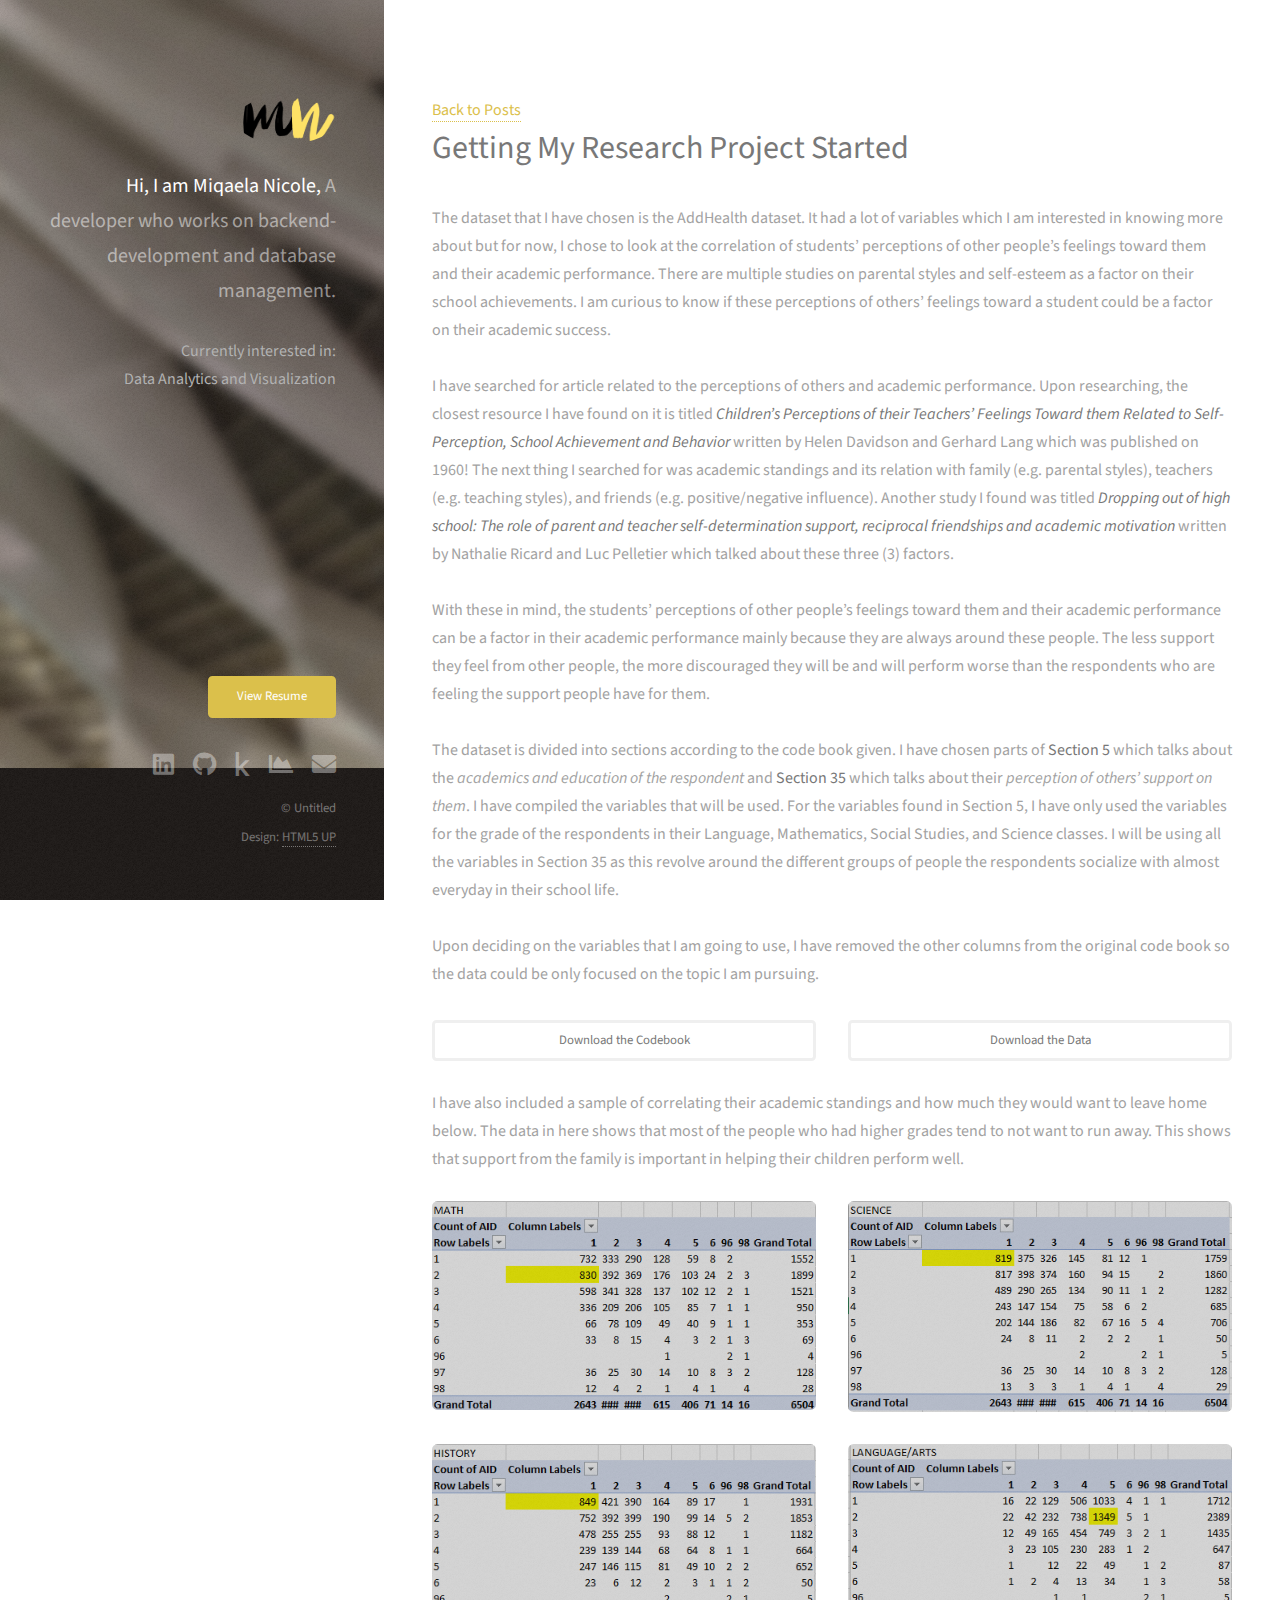
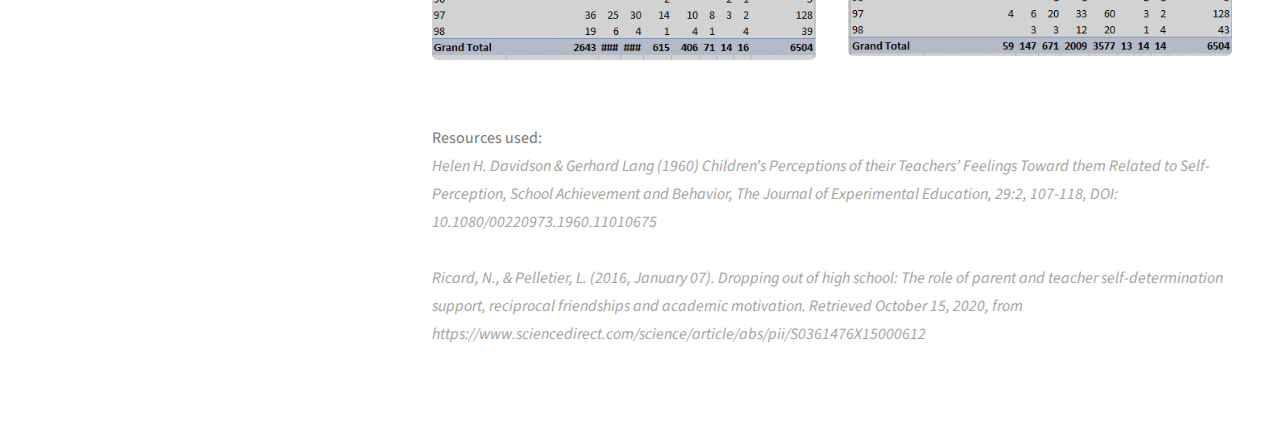
==== commit 86fe8dd1: "Fixed links and headers" ====
--- a/blog/blog_1_17_10_2020.html
+++ b/blog/blog_1_17_10_2020.html
@@ -6,7 +6,7 @@
 -->
 <html>
 	<head>
-		<title>Miqnic | Portfolio</title>
+		<title>Miqnic | Blog</title>
 		<meta charset="utf-8" />
 		<meta name="viewport" content="width=device-width, initial-scale=1, user-scalable=no" />
 		<link rel="icon" type="shortcut icon" href="/images/MN.ico" />
@@ -34,7 +34,7 @@
 					<section id="one">
                         <a href="blog_index.html"  style="margin-bottom: 15rem;">Back to Posts</a>
                         <header class="major">
-                            <h2>Blog 1: Getting Ready with my Dataset</h2>
+                            <h2>Getting My Research Project Started</h2>
                         </header>
                         <p>
                             The dataset that I have chosen is the AddHealth dataset. It had a lot of variables which I am interested in knowing more about but for now, I chose to look at the correlation of students’ perceptions of other people’s feelings toward them and their academic performance. There are multiple studies on parental styles and self-esteem as a factor on their school achievements. I am curious to know if these perceptions of others’ feelings toward a student could be a factor on their academic success. 
@@ -81,7 +81,7 @@
 		<!-- Footer -->
 			<footer id="footer">
 				<div class="inner">
-					<a target="_blank" href="BANGUILAN - Resume.pdf" class="button primary small" style="margin-bottom: 1rem;">View Resume</a>
+					<a target="_blank" href="/BANGUILAN - Resume.pdf" class="button primary small" style="margin-bottom: 1rem;">View Resume</a>
 					<ul class="icons">
 						<li><a href="https://www.linkedin.com/in/miqnic/" class="icon brands fa-linkedin"><span class="label">LinkedIn</span></a></li>
 						<li><a href="https://github.com/miqnic" class="icon brands fa-github"><span class="label">Github</span></a></li>
